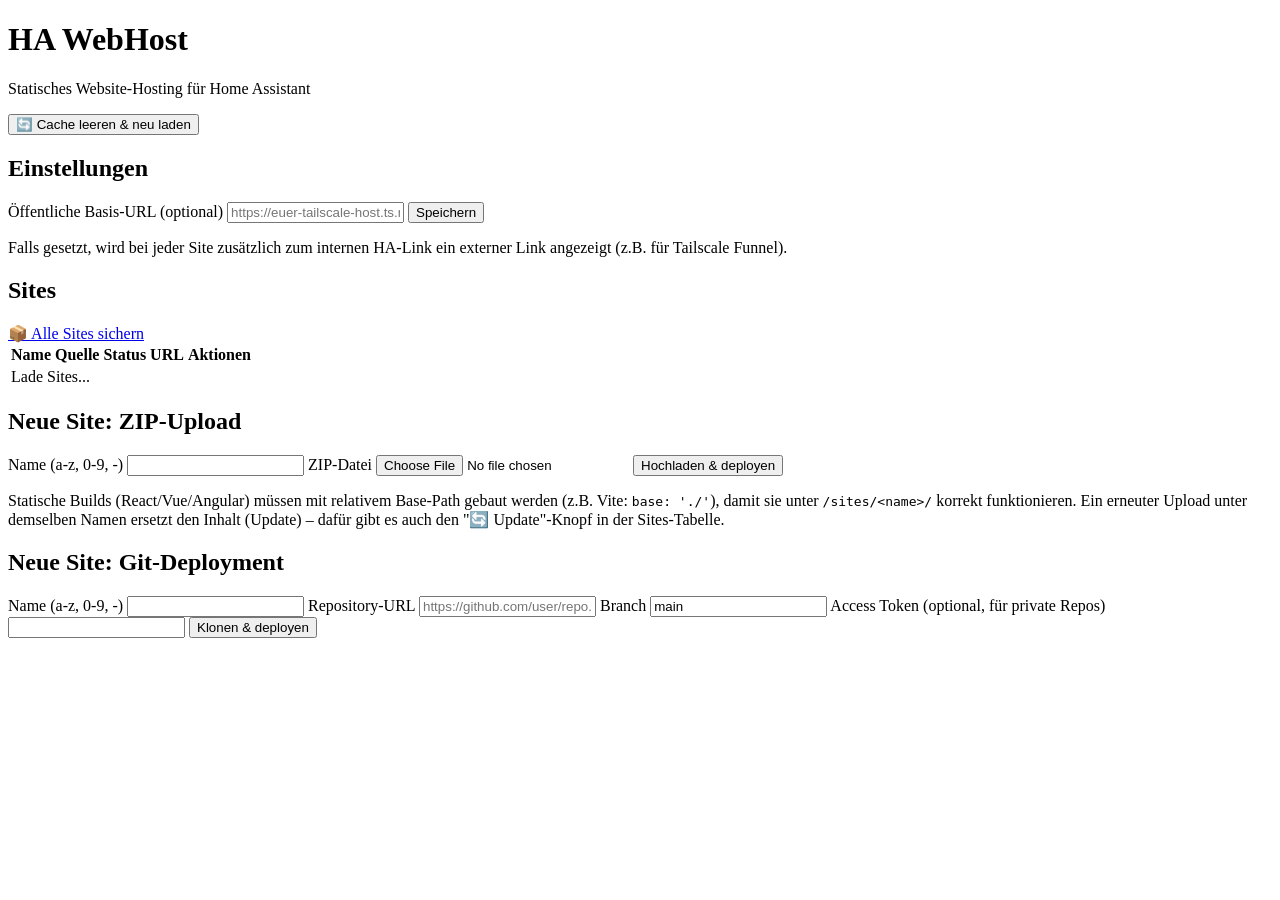
==== ha_webhost/app/templates/index.html @ c7d86242 "Cache-leeren-Button im Panel (Update-Anzeige-Problem per Klick loesen) - Neuer "Cache leeren & neu l" ====
<!doctype html>
<html lang="de">
<head>
	<meta charset="utf-8" />
	<meta name="viewport" content="width=device-width, initial-scale=1" />
	<title>HA WebHost</title>
	<link rel="stylesheet" href="static/style.css" />
</head>
<body>
	<header>
		<div class="header-row">
			<div>
				<h1>HA WebHost</h1>
				<p class="subtitle">Statisches Website-Hosting für Home Assistant</p>
			</div>
			<button type="button" id="clear-cache-button" class="button-link" title="Nach einem Add-on-Update zeigt der Browser manchmal noch alte Dateien an (Home-Assistant-eigener Cache). Dieser Knopf behebt das, ohne die Entwicklertools zu öffnen.">
				🔄 Cache leeren &amp; neu laden
			</button>
		</div>
	</header>

	<main>
		<section class="card">
			<h2>Einstellungen</h2>
			<form id="settings-form">
				<label>Öffentliche Basis-URL (optional)
					<input
						type="text"
						id="public-base-url-input"
						placeholder="https://euer-tailscale-host.ts.net:10000"
					/>
				</label>
				<button type="submit">Speichern</button>
			</form>
			<p class="hint">
				Falls gesetzt, wird bei jeder Site zusätzlich zum internen HA-Link
				ein externer Link angezeigt (z.B. für Tailscale Funnel).
			</p>
		</section>

		<section class="card">
			<div class="card-header">
				<h2>Sites</h2>
				<a id="backup-all-link" href="api/sites/backup" class="button-link">📦 Alle Sites sichern</a>
			</div>
			<table id="sites-table">
				<thead>
					<tr>
						<th>Name</th>
						<th>Quelle</th>
						<th>Status</th>
						<th>URL</th>
						<th>Aktionen</th>
					</tr>
				</thead>
				<tbody id="sites-body">
					<tr><td colspan="5">Lade Sites...</td></tr>
				</tbody>
			</table>
		</section>

		<section class="card">
			<h2>Neue Site: ZIP-Upload</h2>
			<form id="upload-form">
				<label>Name (a-z, 0-9, -)
					<input type="text" name="name" required pattern="[a-z0-9][a-z0-9-]{1,30}[a-z0-9]" />
				</label>
				<label>ZIP-Datei
					<input type="file" name="file" accept=".zip" required />
				</label>
				<button type="submit">Hochladen &amp; deployen</button>
			</form>
			<p class="hint">
				Statische Builds (React/Vue/Angular) müssen mit relativem Base-Path gebaut werden
				(z.B. Vite: <code>base: './'</code>), damit sie unter <code>/sites/&lt;name&gt;/</code>
				korrekt funktionieren. Ein erneuter Upload unter demselben Namen ersetzt den
				Inhalt (Update) – dafür gibt es auch den "🔄 Update"-Knopf in der Sites-Tabelle.
			</p>
		</section>

		<section class="card">
			<h2>Neue Site: Git-Deployment</h2>
			<form id="git-form">
				<label>Name (a-z, 0-9, -)
					<input type="text" name="name" required pattern="[a-z0-9][a-z0-9-]{1,30}[a-z0-9]" />
				</label>
				<label>Repository-URL
					<input type="url" name="git_url" required placeholder="https://github.com/user/repo.git" />
				</label>
				<label>Branch
					<input type="text" name="branch" value="main" />
				</label>
				<label>Access Token (optional, für private Repos)
					<input type="password" name="token" autocomplete="off" />
				</label>
				<button type="submit">Klonen &amp; deployen</button>
			</form>
		</section>

		<div id="status-message" class="status" role="status"></div>

		<input type="file" id="redeploy-upload-input" accept=".zip" hidden />
	</main>

	<div id="file-manager-overlay" class="fm-overlay" hidden>
		<div class="fm-modal">
			<div class="fm-header">
				<h2>Dateien: <span id="fm-site-name"></span></h2>
				<button type="button" id="fm-close" class="fm-close" aria-label="Schließen">&times;</button>
			</div>

			<div class="fm-toolbar">
				<button type="button" id="fm-up" disabled>⬆ Übergeordneter Ordner</button>
				<span id="fm-breadcrumb" class="fm-breadcrumb">/</span>
			</div>

			<div class="fm-toolbar">
				<label class="fm-upload-label">
					📤 Datei hochladen
					<input type="file" id="fm-upload-input" hidden />
				</label>
				<form id="fm-mkdir-form" class="fm-mkdir-form">
					<input type="text" id="fm-mkdir-name" placeholder="Neuer Ordnername" />
					<button type="submit">📁 Anlegen</button>
				</form>
			</div>

			<ul id="fm-file-list" class="fm-file-list"></ul>

			<div id="fm-editor" class="fm-editor" hidden>
				<div class="fm-editor-header">
					<strong id="fm-editor-filename"></strong>
					<div>
						<button type="button" id="fm-editor-save">Speichern</button>
						<button type="button" id="fm-editor-cancel">Schließen</button>
					</div>
				</div>
				<textarea id="fm-editor-content" spellcheck="false"></textarea>
			</div>
		</div>
	</div>

	<script src="static/app.js"></script>
</body>
</html>
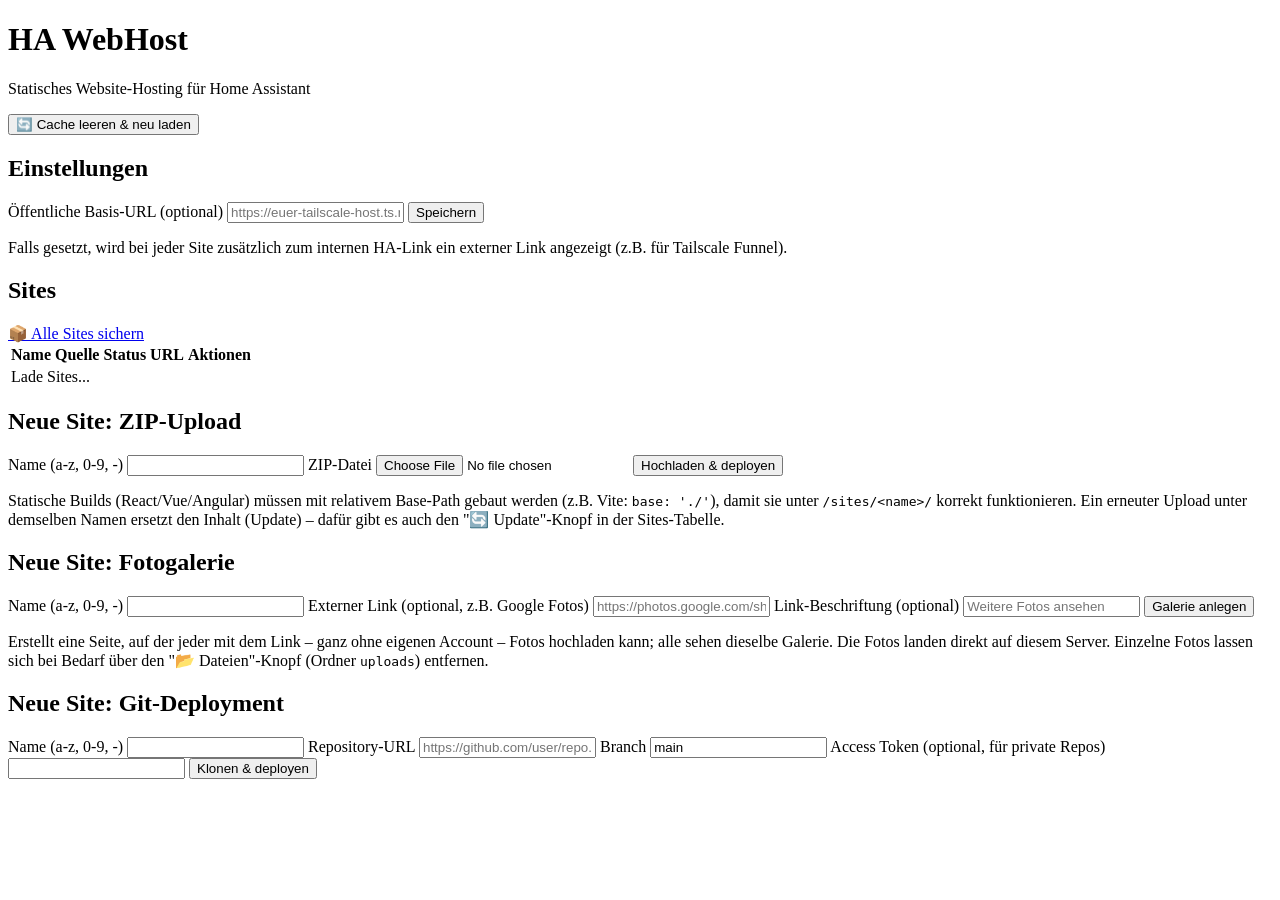
==== commit e31416c7: "Fotogalerie-Sites: gemeinsame Foto-Wand ohne Gaeste-Account Neuer Site-Typ, damit Gaeste ohne eigene" ====
--- a/ha_webhost/app/templates/index.html
+++ b/ha_webhost/app/templates/index.html
@@ -43,20 +43,22 @@
 				<h2>Sites</h2>
 				<a id="backup-all-link" href="api/sites/backup" class="button-link">📦 Alle Sites sichern</a>
 			</div>
-			<table id="sites-table">
-				<thead>
-					<tr>
-						<th>Name</th>
-						<th>Quelle</th>
-						<th>Status</th>
-						<th>URL</th>
-						<th>Aktionen</th>
-					</tr>
-				</thead>
-				<tbody id="sites-body">
-					<tr><td colspan="5">Lade Sites...</td></tr>
-				</tbody>
-			</table>
+			<div class="table-scroll">
+				<table id="sites-table">
+					<thead>
+						<tr>
+							<th>Name</th>
+							<th>Quelle</th>
+							<th>Status</th>
+							<th>URL</th>
+							<th>Aktionen</th>
+						</tr>
+					</thead>
+					<tbody id="sites-body">
+						<tr><td colspan="5">Lade Sites...</td></tr>
+					</tbody>
+				</table>
+			</div>
 		</section>
 
 		<section class="card">
@@ -75,6 +77,29 @@
 				(z.B. Vite: <code>base: './'</code>), damit sie unter <code>/sites/&lt;name&gt;/</code>
 				korrekt funktionieren. Ein erneuter Upload unter demselben Namen ersetzt den
 				Inhalt (Update) – dafür gibt es auch den "🔄 Update"-Knopf in der Sites-Tabelle.
+			</p>
+		</section>
+
+		<section class="card">
+			<h2>Neue Site: Fotogalerie</h2>
+			<form id="gallery-form">
+				<label>Name (a-z, 0-9, -)
+					<input type="text" name="name" required pattern="[a-z0-9][a-z0-9-]{1,30}[a-z0-9]" />
+				</label>
+				<label>Externer Link (optional, z.B. Google Fotos)
+					<input type="url" name="link_url" placeholder="https://photos.google.com/share/..." />
+				</label>
+				<label>Link-Beschriftung (optional)
+					<input type="text" name="link_label" placeholder="Weitere Fotos ansehen" maxlength="60" />
+				</label>
+				<button type="submit">Galerie anlegen</button>
+			</form>
+			<p class="hint">
+				Erstellt eine Seite, auf der jeder mit dem Link – ganz ohne eigenen
+				Account – Fotos hochladen kann; alle sehen dieselbe Galerie. Die
+				Fotos landen direkt auf diesem Server. Einzelne Fotos lassen sich
+				bei Bedarf über den "📂 Dateien"-Knopf (Ordner <code>uploads</code>)
+				entfernen.
 			</p>
 		</section>
 
@@ -131,7 +156,7 @@
 				<div class="fm-editor-header">
 					<strong id="fm-editor-filename"></strong>
 					<div>
-						<button type="button" id="fm-editor-save">Speichern</button>
+						<button type="button" id="fm-editor-save" class="btn-primary">Speichern</button>
 						<button type="button" id="fm-editor-cancel">Schließen</button>
 					</div>
 				</div>
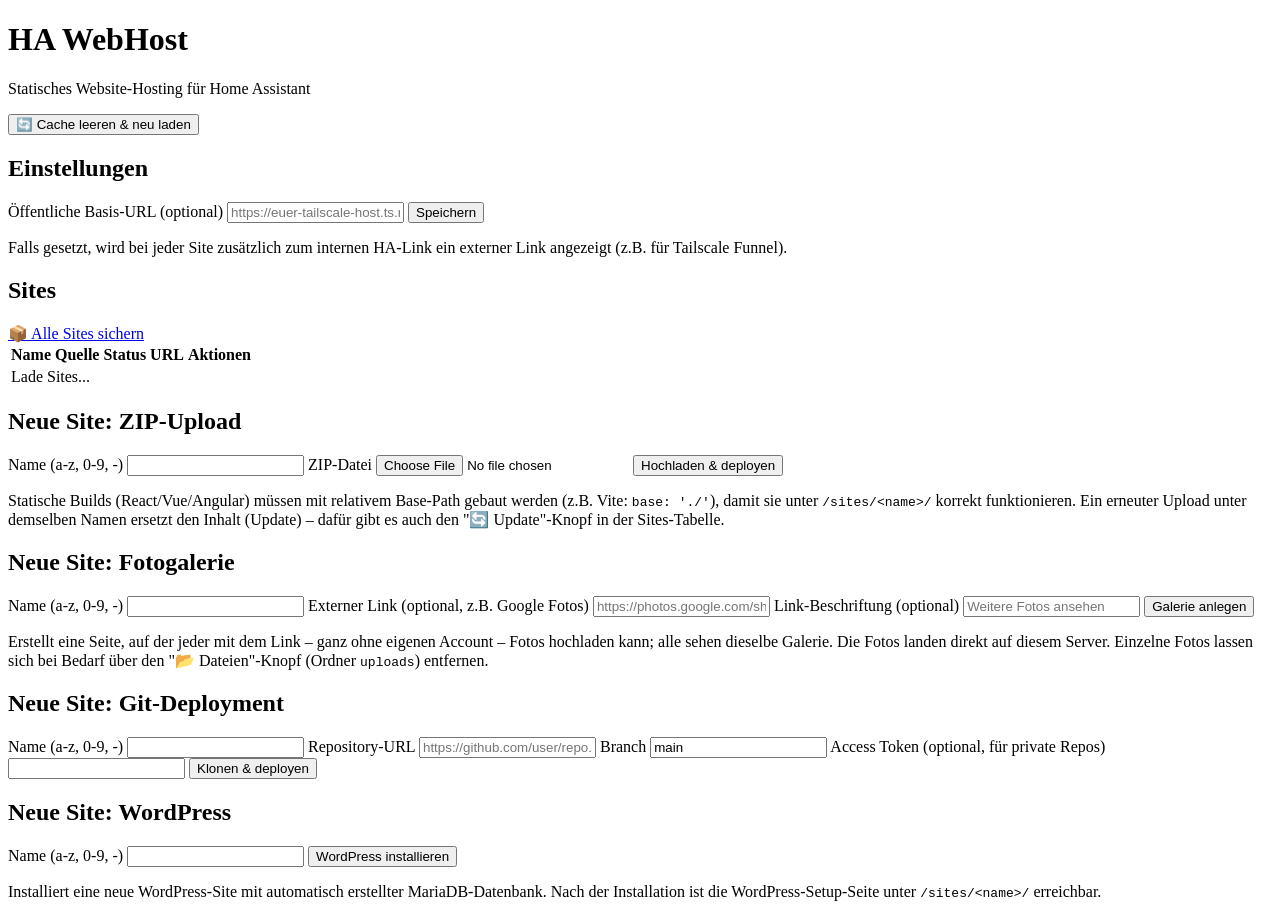
==== commit 4a25c783: "WordPress: Automatisches DB-Setup + Admin-Panel Button Features: - setup_wordpress_database(): erste" ====
--- a/ha_webhost/app/templates/index.html
+++ b/ha_webhost/app/templates/index.html
@@ -122,6 +122,21 @@
 			</form>
 		</section>
 
+		<section class="card">
+			<h2>Neue Site: WordPress</h2>
+			<form id="wordpress-form">
+				<label>Name (a-z, 0-9, -)
+					<input type="text" name="name" required pattern="[a-z0-9][a-z0-9-]{1,30}[a-z0-9]" />
+				</label>
+				<button type="submit">WordPress installieren</button>
+			</form>
+			<p class="hint">
+				Installiert eine neue WordPress-Site mit automatisch erstellter
+				MariaDB-Datenbank. Nach der Installation ist die WordPress-Setup-Seite
+				unter <code>/sites/&lt;name&gt;/</code> erreichbar.
+			</p>
+		</section>
+
 		<div id="status-message" class="status" role="status"></div>
 
 		<input type="file" id="redeploy-upload-input" accept=".zip" hidden />
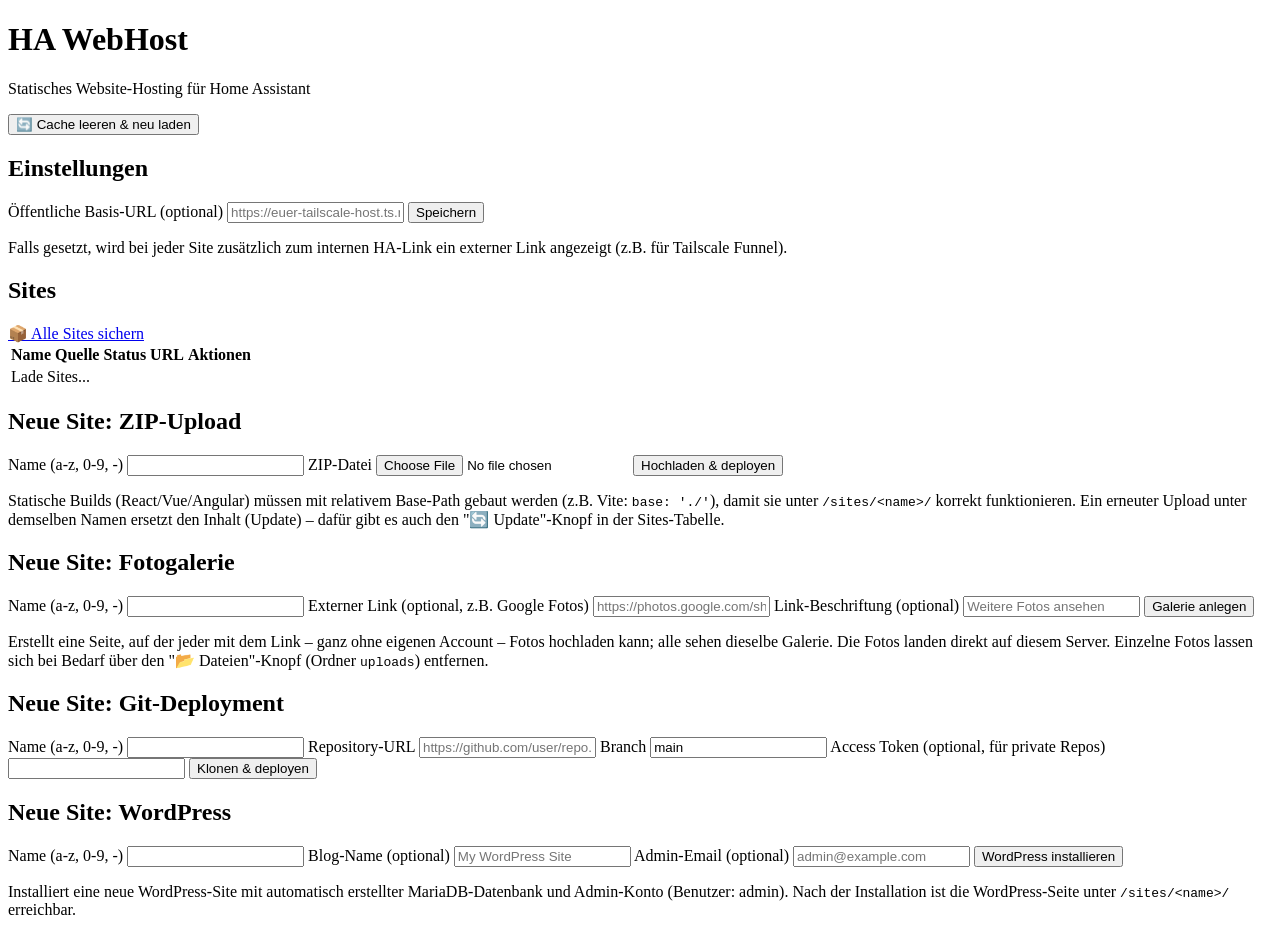
==== commit 64f228ee: "WordPress: Umfangreiche Verbesserungen - Admin-Info, Backups, Health-Checks, Updates 1. Admin-Passwo" ====
--- a/ha_webhost/app/templates/index.html
+++ b/ha_webhost/app/templates/index.html
@@ -128,12 +128,18 @@
 				<label>Name (a-z, 0-9, -)
 					<input type="text" name="name" required pattern="[a-z0-9][a-z0-9-]{1,30}[a-z0-9]" />
 				</label>
+				<label>Blog-Name (optional)
+					<input type="text" name="blog_name" placeholder="My WordPress Site" />
+				</label>
+				<label>Admin-Email (optional)
+					<input type="email" name="admin_email" placeholder="admin@example.com" />
+				</label>
 				<button type="submit">WordPress installieren</button>
 			</form>
 			<p class="hint">
 				Installiert eine neue WordPress-Site mit automatisch erstellter
-				MariaDB-Datenbank. Nach der Installation ist die WordPress-Setup-Seite
-				unter <code>/sites/&lt;name&gt;/</code> erreichbar.
+				MariaDB-Datenbank und Admin-Konto (Benutzer: admin). Nach der Installation
+				ist die WordPress-Seite unter <code>/sites/&lt;name&gt;/</code> erreichbar.
 			</p>
 		</section>
 
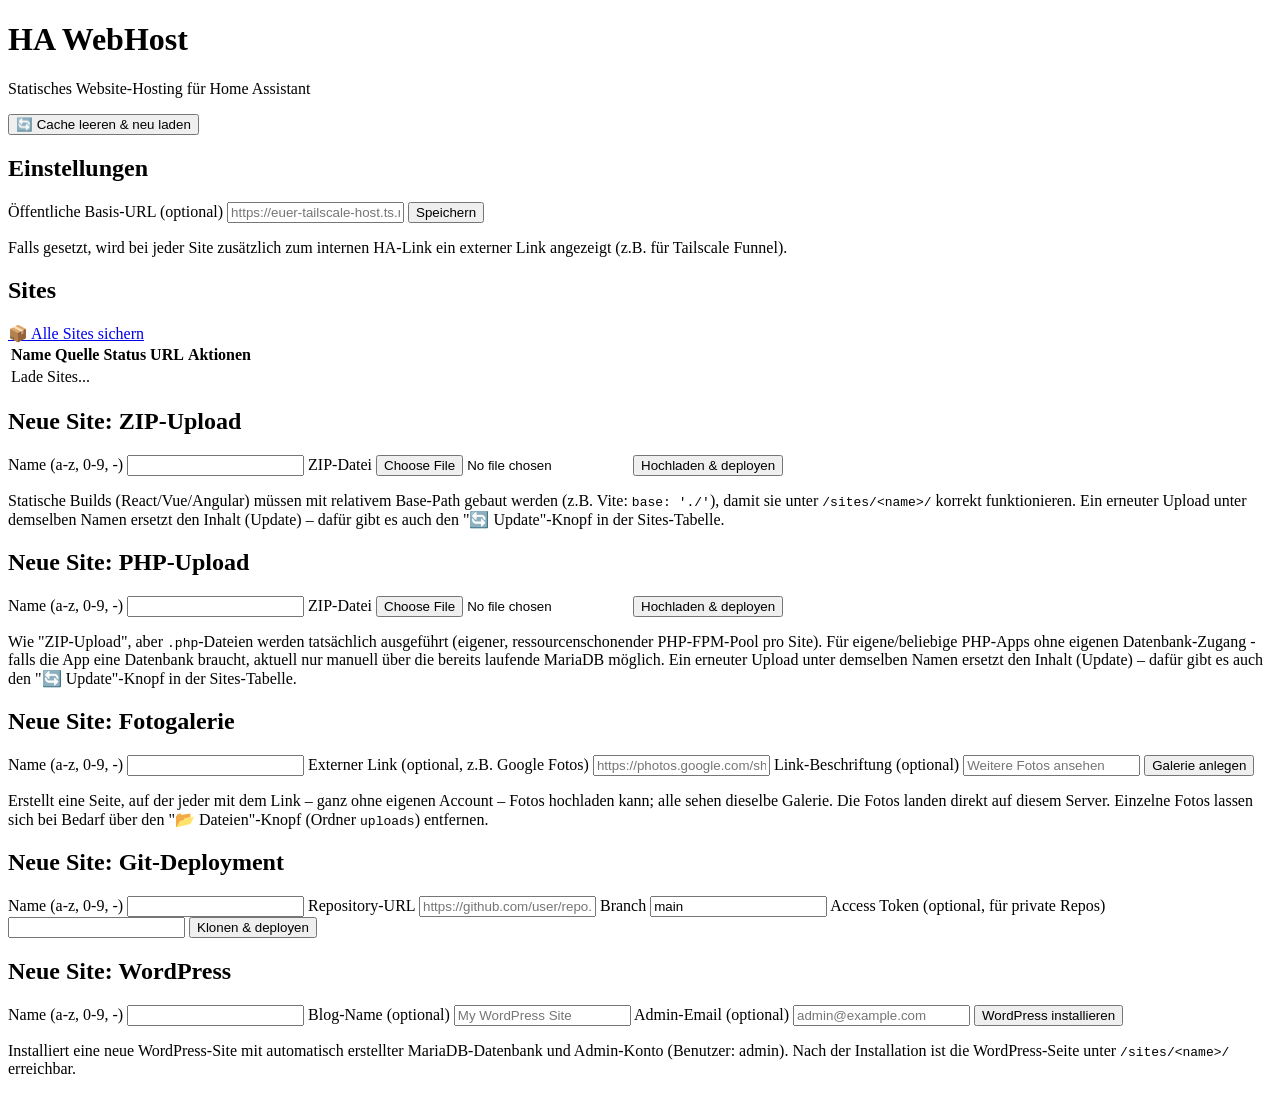
==== commit d2320f80: "Neuer Site-Typ: generisches PHP-Upload (0.1.21) Naechster Punkt von der Roadmap (Phase 2 war ursprue" ====
--- a/ha_webhost/app/templates/index.html
+++ b/ha_webhost/app/templates/index.html
@@ -65,7 +65,7 @@
 			<h2>Neue Site: ZIP-Upload</h2>
 			<form id="upload-form">
 				<label>Name (a-z, 0-9, -)
-					<input type="text" name="name" required pattern="[a-z0-9][a-z0-9-]{1,30}[a-z0-9]" />
+					<input type="text" name="name" required pattern="[a-z0-9][a-z0-9\-]{1,30}[a-z0-9]" />
 				</label>
 				<label>ZIP-Datei
 					<input type="file" name="file" accept=".zip" required />
@@ -81,10 +81,32 @@
 		</section>
 
 		<section class="card">
+			<h2>Neue Site: PHP-Upload</h2>
+			<form id="php-upload-form">
+				<label>Name (a-z, 0-9, -)
+					<input type="text" name="name" required pattern="[a-z0-9][a-z0-9\-]{1,30}[a-z0-9]" />
+				</label>
+				<label>ZIP-Datei
+					<input type="file" name="file" accept=".zip" required />
+				</label>
+				<button type="submit">Hochladen &amp; deployen</button>
+			</form>
+			<p class="hint">
+				Wie "ZIP-Upload", aber <code>.php</code>-Dateien werden tatsächlich
+				ausgeführt (eigener, ressourcenschonender PHP-FPM-Pool pro Site).
+				Für eigene/beliebige PHP-Apps ohne eigenen Datenbank-Zugang - falls
+				die App eine Datenbank braucht, aktuell nur manuell über die
+				bereits laufende MariaDB möglich. Ein erneuter Upload unter
+				demselben Namen ersetzt den Inhalt (Update) – dafür gibt es auch
+				den "🔄 Update"-Knopf in der Sites-Tabelle.
+			</p>
+		</section>
+
+		<section class="card">
 			<h2>Neue Site: Fotogalerie</h2>
 			<form id="gallery-form">
 				<label>Name (a-z, 0-9, -)
-					<input type="text" name="name" required pattern="[a-z0-9][a-z0-9-]{1,30}[a-z0-9]" />
+					<input type="text" name="name" required pattern="[a-z0-9][a-z0-9\-]{1,30}[a-z0-9]" />
 				</label>
 				<label>Externer Link (optional, z.B. Google Fotos)
 					<input type="url" name="link_url" placeholder="https://photos.google.com/share/..." />
@@ -107,7 +129,7 @@
 			<h2>Neue Site: Git-Deployment</h2>
 			<form id="git-form">
 				<label>Name (a-z, 0-9, -)
-					<input type="text" name="name" required pattern="[a-z0-9][a-z0-9-]{1,30}[a-z0-9]" />
+					<input type="text" name="name" required pattern="[a-z0-9][a-z0-9\-]{1,30}[a-z0-9]" />
 				</label>
 				<label>Repository-URL
 					<input type="url" name="git_url" required placeholder="https://github.com/user/repo.git" />
@@ -126,7 +148,7 @@
 			<h2>Neue Site: WordPress</h2>
 			<form id="wordpress-form">
 				<label>Name (a-z, 0-9, -)
-					<input type="text" name="name" required pattern="[a-z0-9][a-z0-9-]{1,30}[a-z0-9]" />
+					<input type="text" name="name" required pattern="[a-z0-9][a-z0-9\-]{1,30}[a-z0-9]" />
 				</label>
 				<label>Blog-Name (optional)
 					<input type="text" name="blog_name" placeholder="My WordPress Site" />
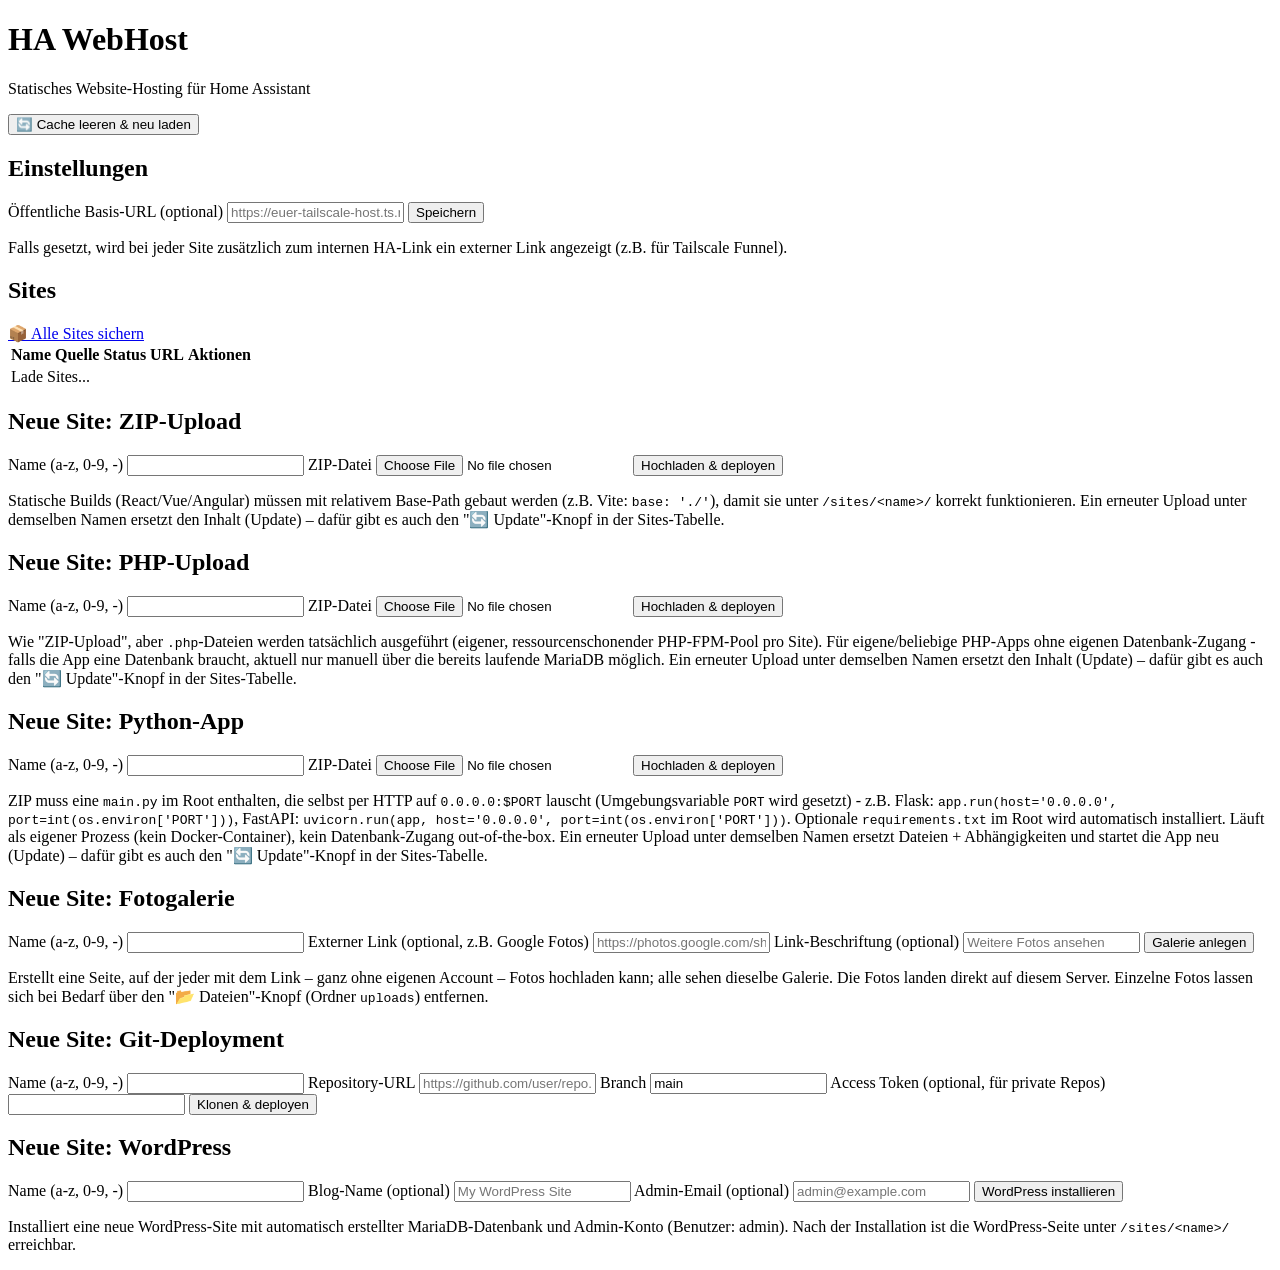
==== commit ceb29272: "Neuer Site-Typ: generisches Python-App-Hosting (0.1.22) Phase 3 der Roadmap - bewusst ANDERS umgeset" ====
--- a/ha_webhost/app/templates/index.html
+++ b/ha_webhost/app/templates/index.html
@@ -103,6 +103,33 @@
 		</section>
 
 		<section class="card">
+			<h2>Neue Site: Python-App</h2>
+			<form id="python-upload-form">
+				<label>Name (a-z, 0-9, -)
+					<input type="text" name="name" required pattern="[a-z0-9][a-z0-9\-]{1,30}[a-z0-9]" />
+				</label>
+				<label>ZIP-Datei
+					<input type="file" name="file" accept=".zip" required />
+				</label>
+				<button type="submit">Hochladen &amp; deployen</button>
+			</form>
+			<p class="hint">
+				ZIP muss eine <code>main.py</code> im Root enthalten, die selbst
+				per HTTP auf <code>0.0.0.0:$PORT</code> lauscht (Umgebungsvariable
+				<code>PORT</code> wird gesetzt) - z.B. Flask:
+				<code>app.run(host='0.0.0.0', port=int(os.environ['PORT']))</code>,
+				FastAPI: <code>uvicorn.run(app, host='0.0.0.0',
+				port=int(os.environ['PORT']))</code>. Optionale
+				<code>requirements.txt</code> im Root wird automatisch
+				installiert. Läuft als eigener Prozess (kein Docker-Container),
+				kein Datenbank-Zugang out-of-the-box. Ein erneuter Upload unter
+				demselben Namen ersetzt Dateien + Abhängigkeiten und startet die
+				App neu (Update) – dafür gibt es auch den "🔄 Update"-Knopf in
+				der Sites-Tabelle.
+			</p>
+		</section>
+
+		<section class="card">
 			<h2>Neue Site: Fotogalerie</h2>
 			<form id="gallery-form">
 				<label>Name (a-z, 0-9, -)
